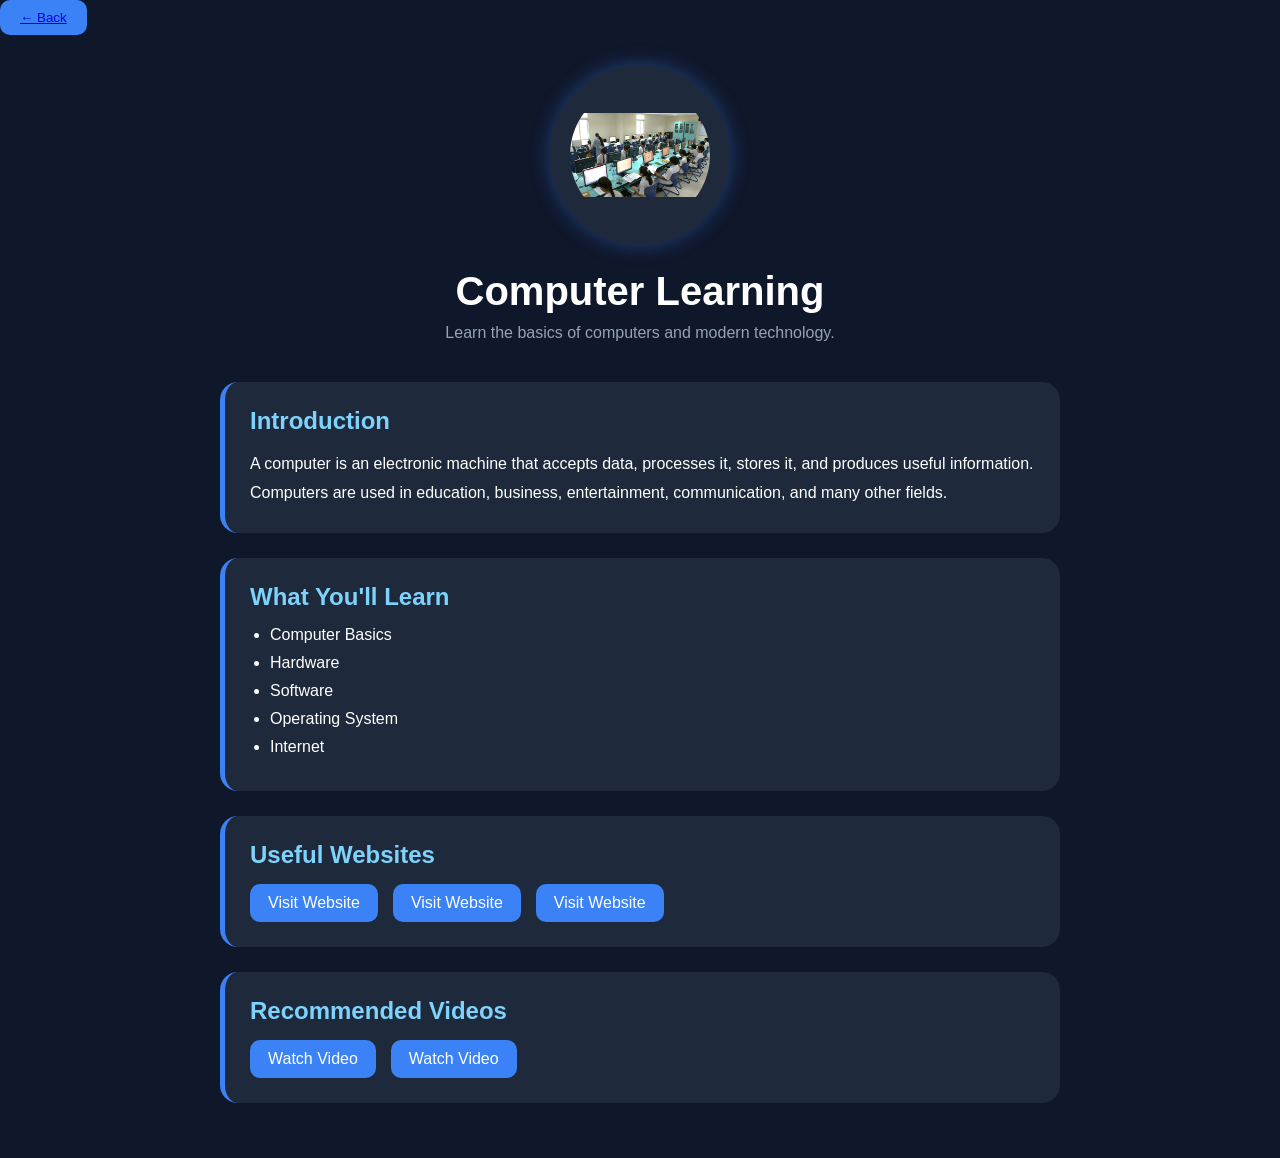
==== detail.html @ ca1ced7d "new changes in the website" ====
<!DOCTYPE html>
<html lang="en">

<head>
    <meta charset="UTF-8">
    <meta name="viewport" content="width=device-width, initial-scale=1.0">
    <title>computer learning</title>
</head>
<style>
    *{
    margin:0;
    padding:0;
    box-sizing:border-box;
}

body{

    background:#0f172a;
    color:white;
    font-family:Arial, Helvetica, sans-serif;

}

nav{

    display:flex;
    justify-content:space-between;
    align-items:center;

    padding:15px 30px;

    background:#1e293b;

    position:sticky;
    top:0;

}

.back-btn{

    background:#3b82f6;

    color:white;

    border:none;

    padding:10px 18px;

    border-radius:10px;

    cursor:pointer;

    transition:.3s;

}

.back-btn:hover{

    background:#2563eb;

}

.container{

    max-width:900px;

    margin:auto;

    padding:30px;

}

.hero{

    text-align:center;

    margin-bottom:40px;

}

.hero img{

    width:180px;

    height:180px;

    object-fit:contain;

    background:#1e293b;

    border-radius:50%;

    padding:20px;

    box-shadow:0 0 20px rgba(59,130,246,.4);

}

.hero h1{

    margin-top:20px;

    font-size:2.5rem;

}

.hero p{

    color:#94a3b8;

    margin-top:10px;

}

.card{

    background:#1e293b;

    margin-bottom:25px;

    padding:25px;

    border-radius:18px;

    border-left:5px solid #3b82f6;

    transition:.3s;

}

.card:hover{

    transform:translateY(-5px);

    box-shadow:0 10px 20px rgba(0,0,0,.35);

}

.card h2{

    margin-bottom:15px;

    color:#7dd3fc;

}

.card p{

    line-height:1.8;

}

.card ul{

    margin-left:20px;

}

.card li{

    margin:10px 0;

}

.links{

    display:flex;

    gap:15px;

    flex-wrap:wrap;

}

.links a{

    text-decoration:none;

    background:#3b82f6;

    color:white;

    padding:10px 18px;

    border-radius:10px;

    transition:.3s;

}

.links a:hover{

    background:#2563eb;

}

@media(max-width:768px){

    nav{

        padding:15px;

    }

    .hero img{

        width:140px;

        height:140px;

    }

    .hero h1{

        font-size:2rem;

    }

    .container{

        padding:15px;

    }

}
.back-btn{
    text-decoration:none;
    background:#3b82f6;
    color:white;
    padding:10px 20px;
    border-radius:10px;
}
</style>

<body>
    <button class="back-btn"><a href="index.html">← Back</a></button>
   <div class="container">

    <section class="hero">

        <img src="image3.jpg" alt="Topic Image" id="topicImage">

        <h1 id="topicTitle">Computer Learning</h1>

        <p id="topicSubtitle">
            Learn the basics of computers and modern technology.
        </p>

    </section>

    <section class="card">

        <h2>Introduction</h2>

        <p id="intro">
            A computer is an electronic machine that accepts data,
            processes it, stores it, and produces useful information.
            Computers are used in education, business, entertainment,
            communication, and many other fields.
        </p>

    </section>

    <section class="card">

        <h2>What You'll Learn</h2>

        <ul id="learnList">

            <li>Computer Basics</li>
            <li>Hardware</li>
            <li>Software</li>
            <li>Operating System</li>
            <li>Internet</li>

        </ul>

    </section>

    <section class="card">

        <h2>Useful Websites</h2>

        <div class="links">

            <a href="#">Visit Website</a>
            <a href="#">Visit Website</a>
            <a href="#">Visit Website</a>

        </div>

    </section>

    <section class="card">

        <h2>Recommended Videos</h2>

        <div class="links">

            <a href="#">Watch Video</a>
            <a href="#">Watch Video</a>

        </div>

    </section>

</div>

<script src="script.js"></script>
</body>

</html>
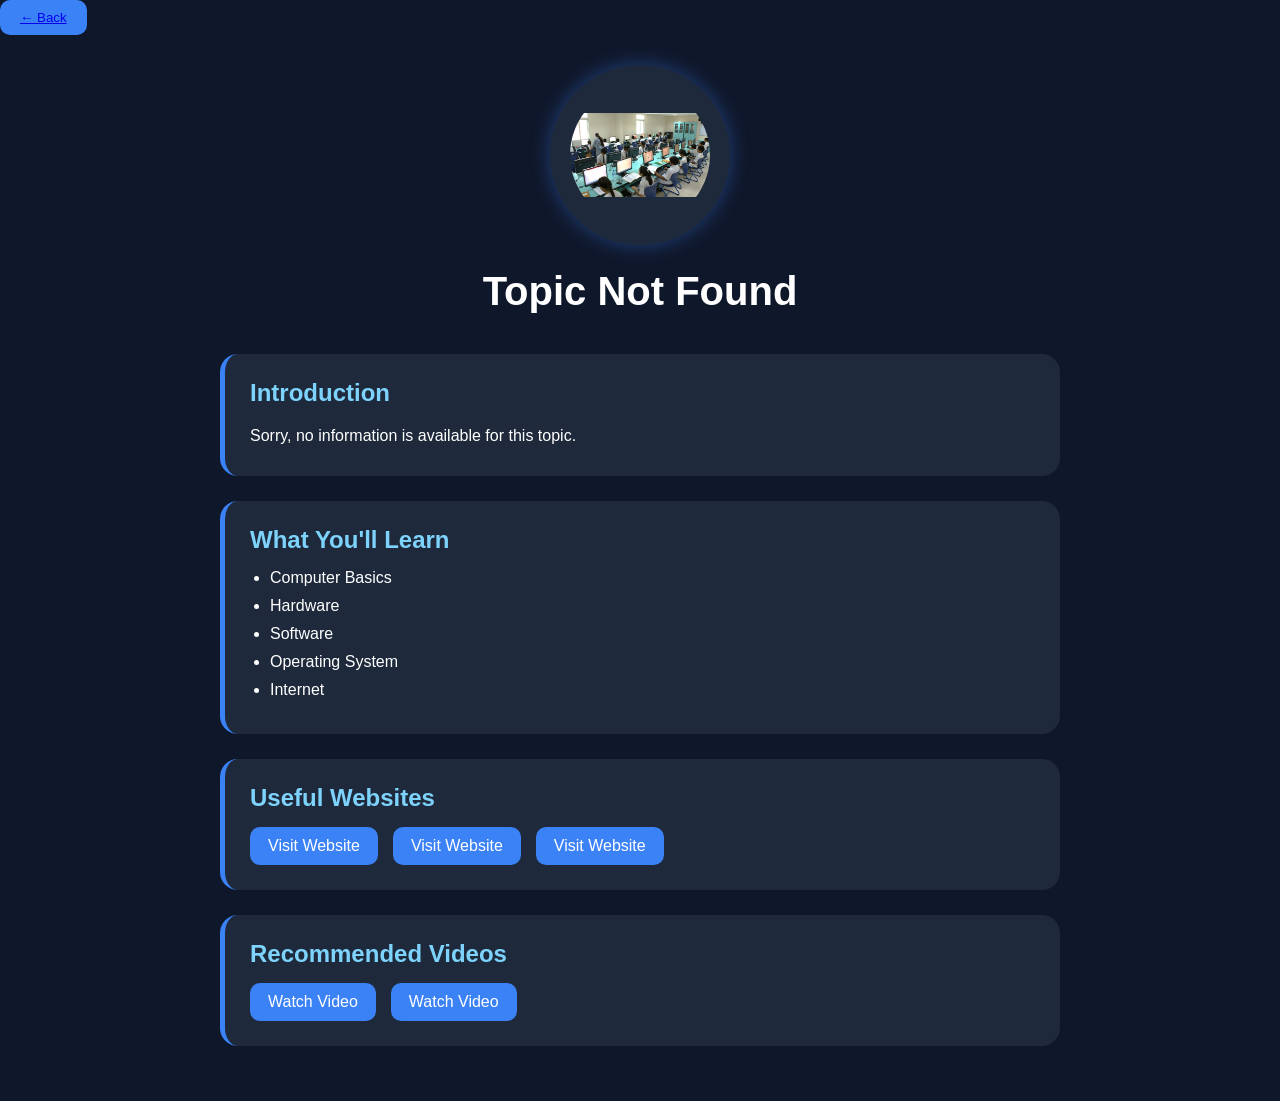
==== commit 1ebf0c28: "multiple changes in the website" ====
--- a/detail.html
+++ b/detail.html
@@ -306,7 +306,7 @@
 
 </div>
 
-<script src="script.js"></script>
+<script src="detail.js"></script>
 </body>
 
 </html>
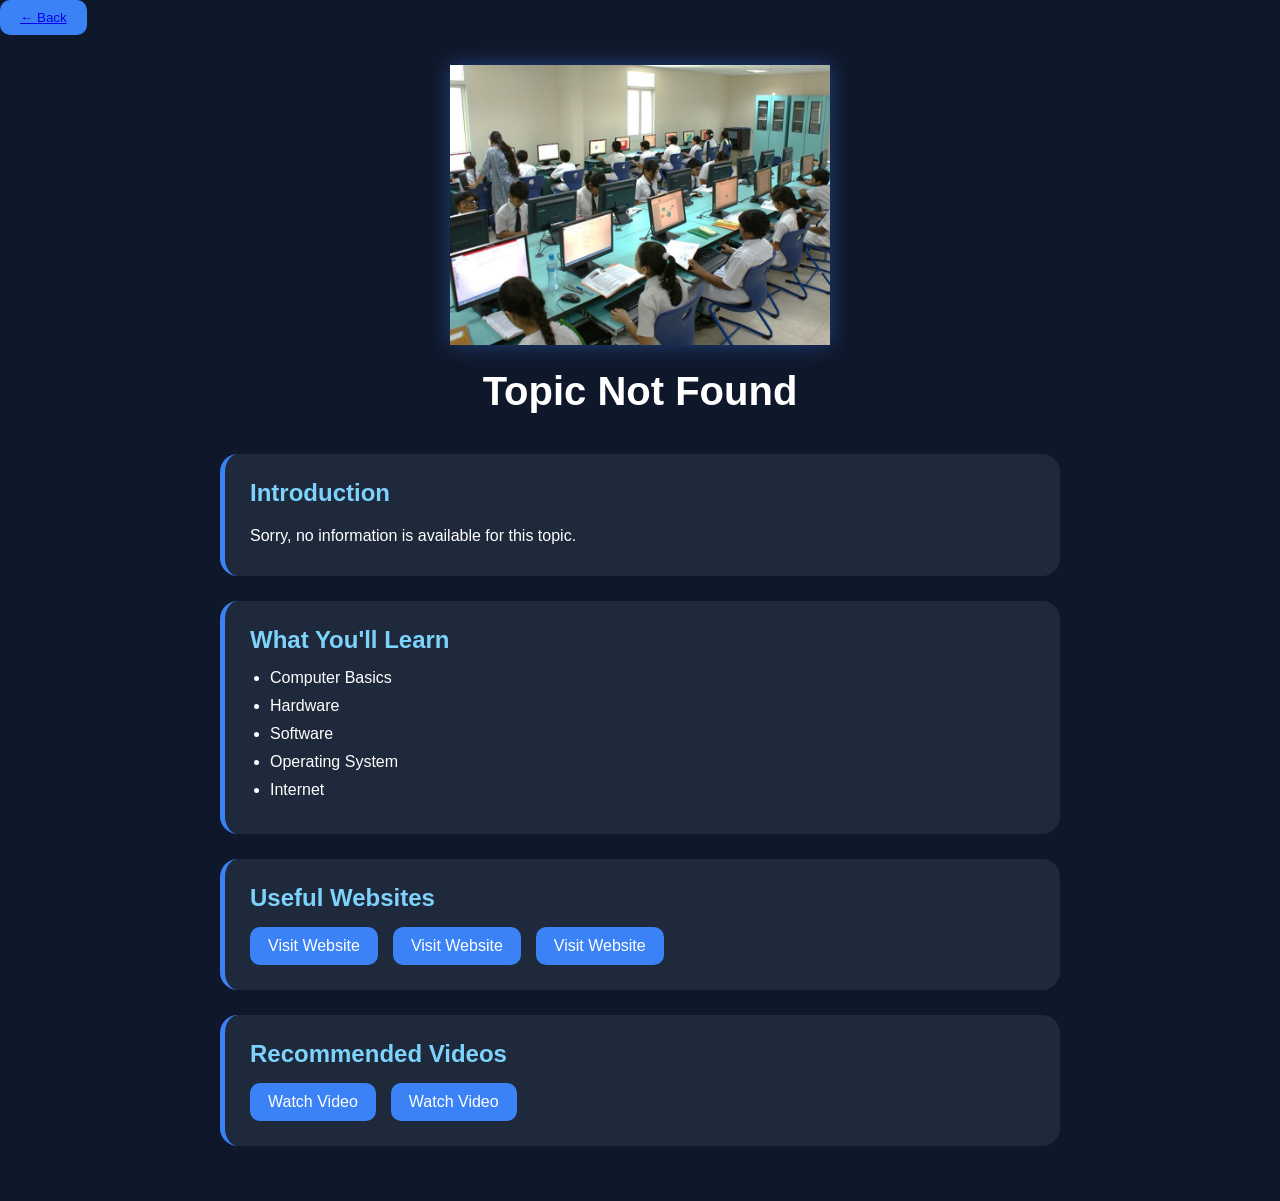
==== commit 0443486a: "data updation" ====
--- a/detail.html
+++ b/detail.html
@@ -80,17 +80,15 @@
 
 .hero img{
 
-    width:180px;
-
-    height:180px;
-
-    object-fit:contain;
+    width:380px;
+
+    height:280px;
+
+    object-fit:cover;
 
     background:#1e293b;
 
-    border-radius:50%;
-
-    padding:20px;
+    /* padding:3px; */
 
     box-shadow:0 0 20px rgba(59,130,246,.4);
 
@@ -130,7 +128,7 @@
 
 .card:hover{
 
-    transform:translateY(-5px);
+    /* transform:translateY(-5px); */
 
     box-shadow:0 10px 20px rgba(0,0,0,.35);
 
@@ -204,7 +202,7 @@
 
     .hero img{
 
-        width:140px;
+        width:200px;
 
         height:140px;
 
